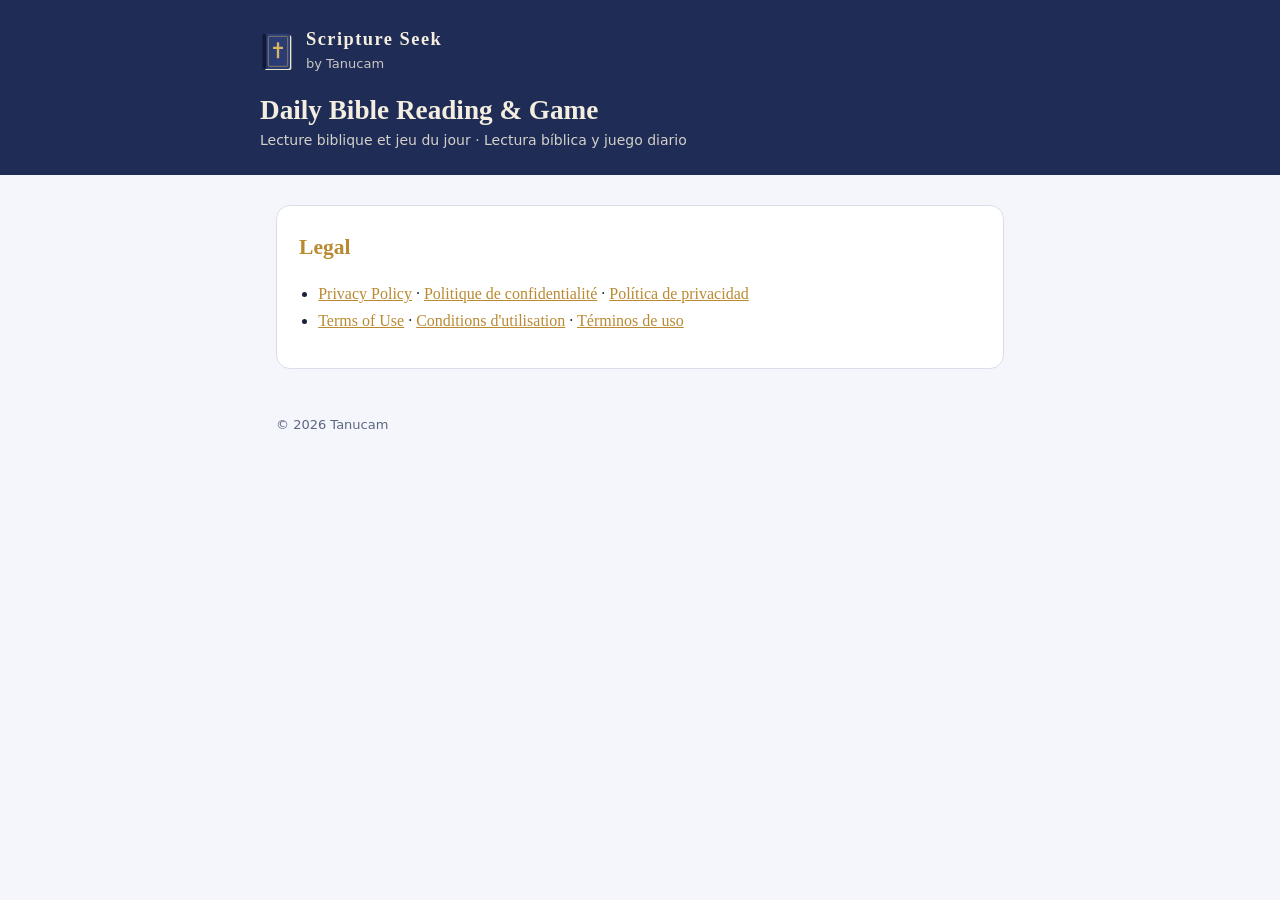
==== index.html @ 3657df8b "Publish Scripture Seek privacy policy and terms of use Co-Authored-By: Claude Opus 5.5 <noreply@anth" ====
<!doctype html>
<html lang="en">
<head>
<meta charset="utf-8">
<meta name="viewport" content="width=device-width, initial-scale=1">
<title>Scripture Seek · Tanucam</title>
<link rel="stylesheet" href="style.css">
</head>
<body>
<header><div class="in">
  <div class="brand">
    <svg viewBox="0 0 200 240" aria-hidden="true"><rect x="26" y="20" width="160" height="208" rx="10" fill="#efe6cf"/><rect x="12" y="10" width="166" height="212" rx="12" fill="#2b3c74"/><rect x="12" y="10" width="24" height="212" rx="10" fill="#111938"/><rect x="48" y="26" width="116" height="180" rx="7" fill="none" stroke="#d9b45f" stroke-width="3"/><rect x="99" y="62" width="14" height="96" rx="2" fill="#d9b45f"/><rect x="76" y="88" width="60" height="14" rx="2" fill="#d9b45f"/></svg>
    <div><b>Scripture Seek</b><span>by Tanucam</span></div>
  </div>
  <h1>Daily Bible Reading &amp; Game</h1>
  <p>Lecture biblique et jeu du jour · Lectura bíblica y juego diario</p>
</div></header>
<main>
<section class="lang">
<h2>Legal</h2>
<ul>
<li><a href="privacy.html">Privacy Policy</a> · <a href="privacy.html#fr">Politique de confidentialité</a> · <a href="privacy.html#es">Política de privacidad</a></li>
<li><a href="terms.html">Terms of Use</a> · <a href="terms.html#fr">Conditions d'utilisation</a> · <a href="terms.html#es">Términos de uso</a></li>
</ul>
</section>
</main>
<footer>© 2026 Tanucam</footer>
</body>
</html>
---- style.css ----
:root{--bg:#f4f6fb;--paper:#fff;--fg:#1b2238;--muted:#5d6680;--line:#d8deea;--navy:#1f2c55;--gold:#b98a32}
@media (prefers-color-scheme:dark){:root{--bg:#0f1426;--paper:#161d33;--fg:#e6e9f3;--muted:#9aa3c0;--line:#2a3456;--navy:#2b3c74;--gold:#ddb25c;color-scheme:dark}}
*{box-sizing:border-box}
body{margin:0;background:var(--bg);color:var(--fg);font:16px/1.65 Georgia,"Times New Roman",serif}
header{background:var(--navy);color:#f3eedf;padding:28px max(16px,env(safe-area-inset-left)) 24px}
header .in,main{max-width:760px;margin:0 auto}
header .brand{display:flex;align-items:center;gap:12px}
header svg{width:34px;height:40px;flex:none}
header .brand b{font:700 1.15rem/1.2 Georgia,serif;letter-spacing:.08em;display:block}
header .brand span{font:13px/1.3 system-ui,sans-serif;opacity:.8}
header h1{margin:18px 0 4px;font-size:1.7rem;line-height:1.2}
header p{margin:0;font:14px/1.4 system-ui,sans-serif;opacity:.85}
nav.langs{display:flex;gap:8px;flex-wrap:wrap;margin-top:16px}
nav.langs a{font:600 14px system-ui,sans-serif;color:#f3eedf;text-decoration:none;border:1px solid rgba(255,255,255,.35);border-radius:999px;padding:5px 14px}
nav.langs a:hover,nav.langs a:focus-visible{background:rgba(255,255,255,.15)}
main{padding:8px max(16px,env(safe-area-inset-left)) 48px}
section.lang{background:var(--paper);border:1px solid var(--line);border-radius:14px;padding:8px 22px 18px;margin-top:22px;scroll-margin-top:12px}
section.lang>h2{font-size:1.35rem;color:var(--gold);margin:16px 0 4px}
h3{font-size:1.05rem;margin:22px 0 4px}
p,li{max-width:68ch}
ul{padding-left:1.2em}
.summary{background:color-mix(in srgb,var(--gold) 12%,transparent);border-radius:10px;padding:10px 14px;margin:12px 0}
a{color:var(--gold)}
.meta{font:14px system-ui,sans-serif;color:var(--muted)}
footer{max-width:760px;margin:0 auto;padding:0 16px 40px;font:13px system-ui,sans-serif;color:var(--muted)}
.appback{display:inline-block;margin-bottom:14px;font:600 14px system-ui,sans-serif;color:#f3eedf;text-decoration:none}
[hidden]{display:none!important}
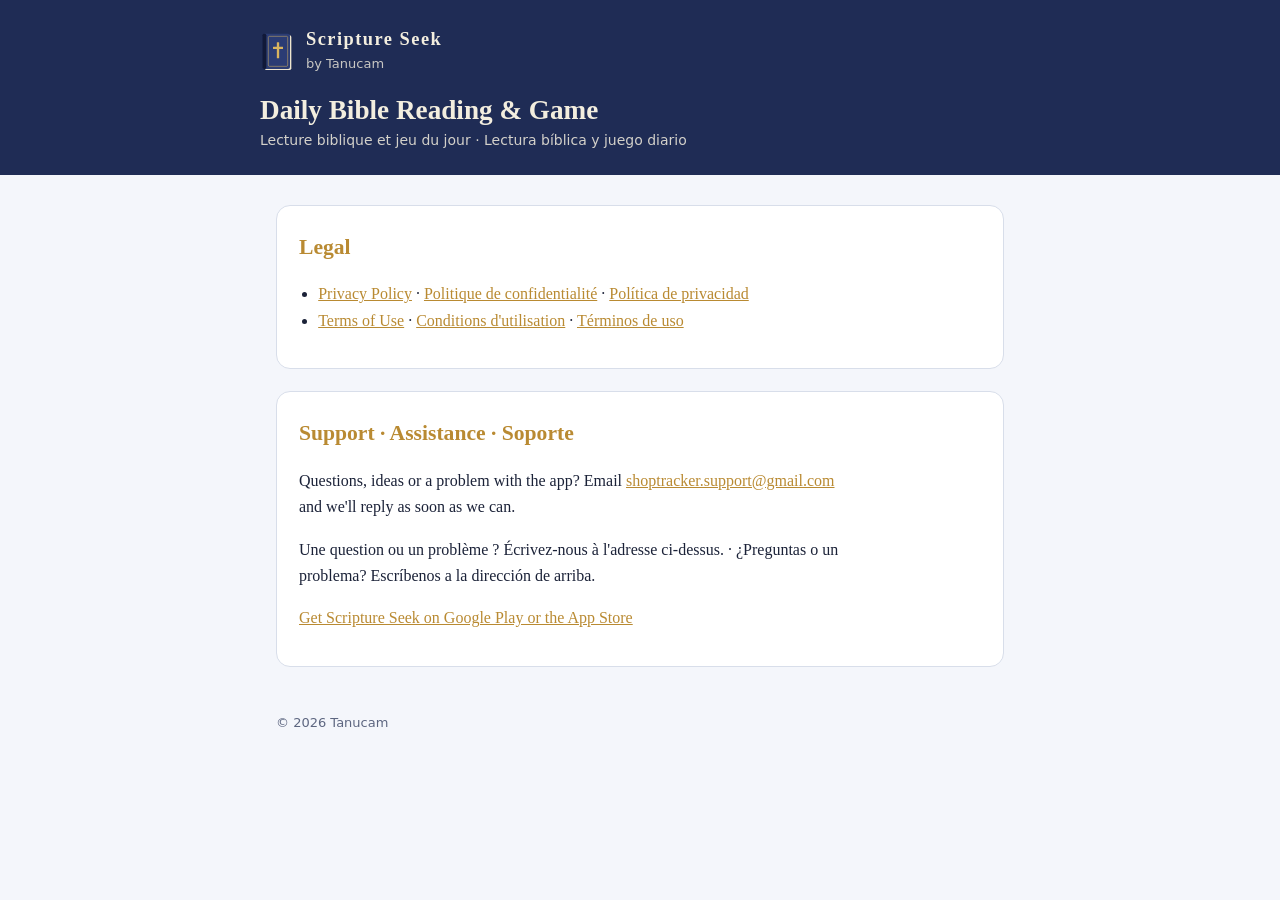
==== commit 17c00277: "Add App Store wording, voice search on iPhone, support section and get-the-app page Co-Authored-By: " ====
--- a/index.html
+++ b/index.html
@@ -23,6 +23,12 @@
 <li><a href="terms.html">Terms of Use</a> · <a href="terms.html#fr">Conditions d'utilisation</a> · <a href="terms.html#es">Términos de uso</a></li>
 </ul>
 </section>
+<section class="lang" id="support">
+<h2>Support · Assistance · Soporte</h2>
+<p>Questions, ideas or a problem with the app? Email <a href="mailto:shoptracker.support@gmail.com">shoptracker.support@gmail.com</a> and we'll reply as soon as we can.</p>
+<p>Une question ou un problème ? Écrivez-nous à l'adresse ci-dessus. · ¿Preguntas o un problema? Escríbenos a la dirección de arriba.</p>
+<p><a href="get.html">Get Scripture Seek on Google Play or the App Store</a></p>
+</section>
 </main>
 <footer>© 2026 Tanucam</footer>
 </body>
